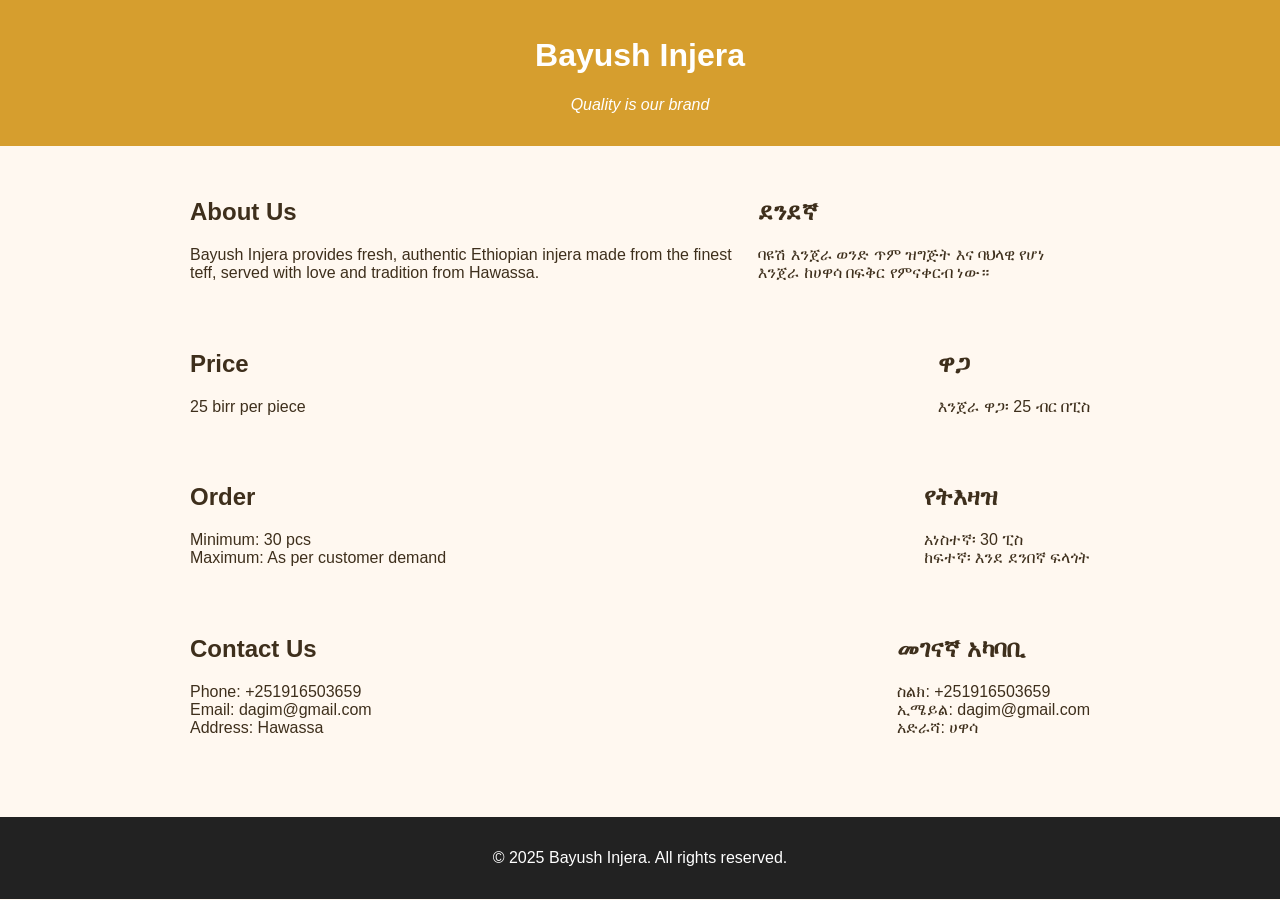
==== index.html @ 3847365c "Add files via upload" ====
<!DOCTYPE html>
<html lang="en">
<head>
  <meta charset="UTF-8" />
  <meta name="viewport" content="width=device-width, initial-scale=1.0" />
  <title>Bayush Injera</title>
  <style>
    body {
      font-family: sans-serif;
      background: #fff8f0;
      color: #3e2f1c;
      margin: 0;
      padding: 0;
    }
    header {
      background: #d69e2e;
      color: white;
      text-align: center;
      padding: 1rem;
    }
    .logo {
      max-width: 150px;
    }
    .container {
      padding: 2rem;
      max-width: 900px;
      margin: auto;
    }
    .section {
      margin-bottom: 2rem;
    }
    footer {
      background: #222;
      color: white;
      text-align: center;
      padding: 1rem;
    }
    .lang {
      display: flex;
      justify-content: space-between;
    }
  </style>
</head>
<body>
  <header>
    <h1>Bayush Injera</h1>
    <p><em>Quality is our brand</em></p>
  </header>

  <div class="container">
    <div class="section lang">
      <div>
        <h2>About Us</h2>
        <p>Bayush Injera provides fresh, authentic Ethiopian injera made from the finest teff, served with love and tradition from Hawassa.</p>
      </div>
      <div>
        <h2>ደንደኛ</h2>
        <p>ባዩሽ እንጀራ ወንድ ጥም ዝግጅት እና ባህላዊ የሆነ እንጀራ ከሀዋሳ በፍቅር የምናቀርብ ነው።</p>
      </div>
    </div>

    <div class="section lang">
      <div>
        <h2>Price</h2>
        <p>25 birr per piece</p>
      </div>
      <div>
        <h2>ዋጋ</h2>
        <p>እንጀራ ዋጋ፡ 25 ብር በፒስ</p>
      </div>
    </div>

    <div class="section lang">
      <div>
        <h2>Order</h2>
        <p>Minimum: 30 pcs<br>Maximum: As per customer demand</p>
      </div>
      <div>
        <h2>የትእዛዝ</h2>
        <p>አነስተኛ፡ 30 ፒስ <br>ከፍተኛ፡ እንደ ደንበኛ ፍላጎት</p>
      </div>
    </div>

    <div class="section lang">
      <div>
        <h2>Contact Us</h2>
        <p>
          Phone: +251916503659<br />
          Email: dagim@gmail.com<br />
          Address: Hawassa
        </p>
      </div>
      <div>
        <h2>መገናኛ አካባቢ</h2>
        <p>
          ስልክ: +251916503659<br />
          ኢሜይል: dagim@gmail.com<br />
          አድራሻ: ሀዋሳ
        </p>
      </div>
    </div>
  </div>

  <footer>
    <p>&copy; 2025 Bayush Injera. All rights reserved.</p>
  </footer>
</body>
</html>
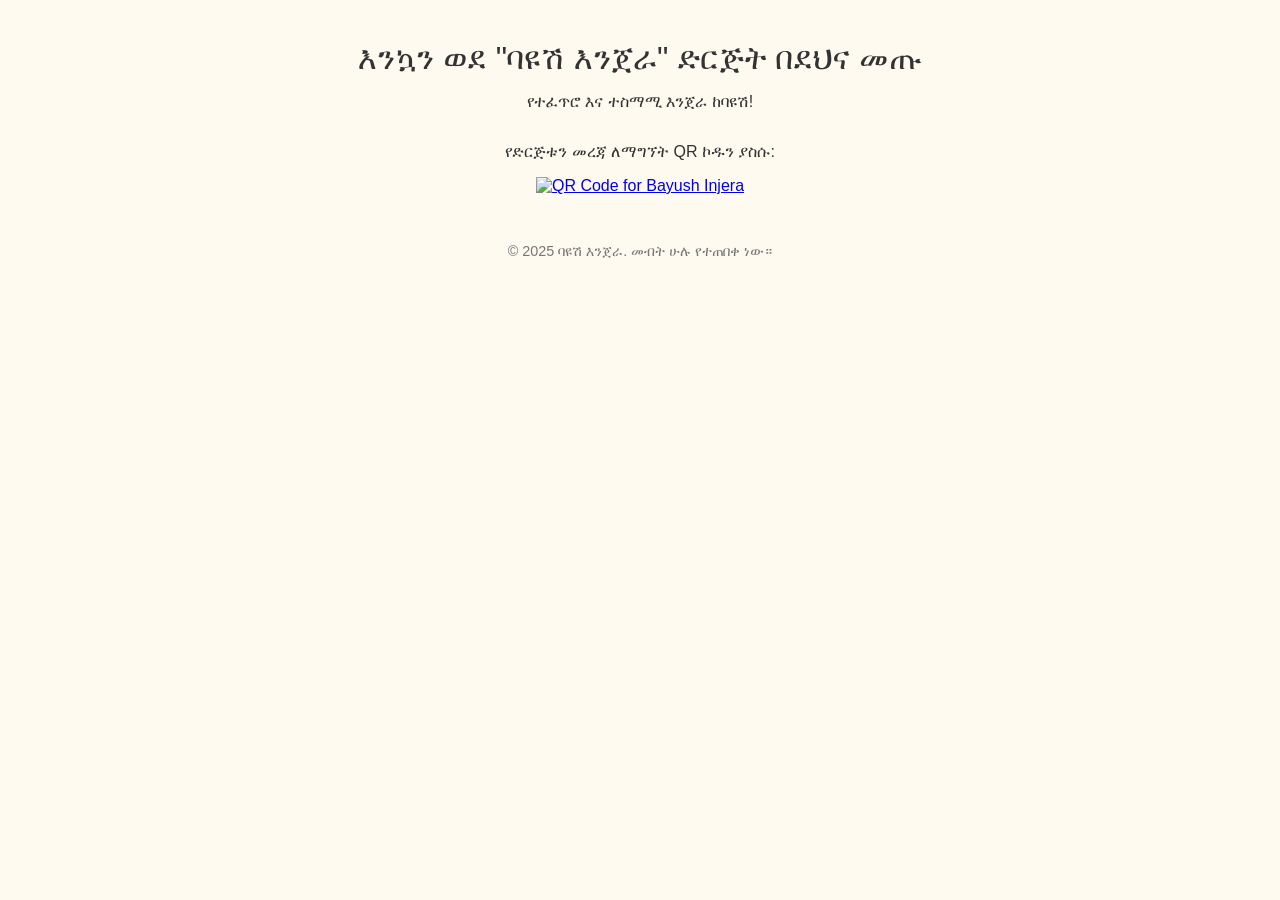
==== commit a3298271: "Add files via upload" ====
--- a/index.html
+++ b/index.html
@@ -1,109 +1,49 @@
-
 <!DOCTYPE html>
-<html lang="en">
+<html lang="am">
 <head>
-  <meta charset="UTF-8" />
-  <meta name="viewport" content="width=device-width, initial-scale=1.0" />
-  <title>Bayush Injera</title>
-  <style>
-    body {
-      font-family: sans-serif;
-      background: #fff8f0;
-      color: #3e2f1c;
-      margin: 0;
-      padding: 0;
-    }
-    header {
-      background: #d69e2e;
-      color: white;
-      text-align: center;
-      padding: 1rem;
-    }
-    .logo {
-      max-width: 150px;
-    }
-    .container {
-      padding: 2rem;
-      max-width: 900px;
-      margin: auto;
-    }
-    .section {
-      margin-bottom: 2rem;
-    }
-    footer {
-      background: #222;
-      color: white;
-      text-align: center;
-      padding: 1rem;
-    }
-    .lang {
-      display: flex;
-      justify-content: space-between;
-    }
-  </style>
+    <meta charset="UTF-8">
+    <meta name="viewport" content="width=device-width, initial-scale=1.0">
+    <title>ባዩሽ እንጀራ</title>
+    <style>
+        body {
+            font-family: sans-serif;
+            background-color: #fffaf0;
+            color: #333;
+            text-align: center;
+            padding: 2rem;
+        }
+        header {
+            font-size: 2rem;
+            margin-bottom: 1rem;
+        }
+        .qr {
+            margin-top: 2rem;
+        }
+        img {
+            width: 200px;
+            height: auto;
+        }
+        footer {
+            margin-top: 3rem;
+            font-size: 0.9rem;
+            color: #777;
+        }
+    </style>
 </head>
 <body>
-  <header>
-    <h1>Bayush Injera</h1>
-    <p><em>Quality is our brand</em></p>
-  </header>
+    <header>እንኳን ወደ "ባዩሽ እንጀራ" ድርጅት በደህና መጡ</header>
 
-  <div class="container">
-    <div class="section lang">
-      <div>
-        <h2>About Us</h2>
-        <p>Bayush Injera provides fresh, authentic Ethiopian injera made from the finest teff, served with love and tradition from Hawassa.</p>
-      </div>
-      <div>
-        <h2>ደንደኛ</h2>
-        <p>ባዩሽ እንጀራ ወንድ ጥም ዝግጅት እና ባህላዊ የሆነ እንጀራ ከሀዋሳ በፍቅር የምናቀርብ ነው።</p>
-      </div>
+    <p>የተፈጥሮ እና ተስማሚ እንጀራ ከባዩሽ!</p>
+
+    <div class="qr">
+        <p>የድርጅቱን መረጃ ለማግኘት QR ኮዱን ያስሱ:</p>
+        <a href="Bayush_Injera_QR.png" download>
+            <img src="Bayush_Injera_QR.png" alt="QR Code for Bayush Injera">
+        </a>
     </div>
 
-    <div class="section lang">
-      <div>
-        <h2>Price</h2>
-        <p>25 birr per piece</p>
-      </div>
-      <div>
-        <h2>ዋጋ</h2>
-        <p>እንጀራ ዋጋ፡ 25 ብር በፒስ</p>
-      </div>
-    </div>
-
-    <div class="section lang">
-      <div>
-        <h2>Order</h2>
-        <p>Minimum: 30 pcs<br>Maximum: As per customer demand</p>
-      </div>
-      <div>
-        <h2>የትእዛዝ</h2>
-        <p>አነስተኛ፡ 30 ፒስ <br>ከፍተኛ፡ እንደ ደንበኛ ፍላጎት</p>
-      </div>
-    </div>
-
-    <div class="section lang">
-      <div>
-        <h2>Contact Us</h2>
-        <p>
-          Phone: +251916503659<br />
-          Email: dagim@gmail.com<br />
-          Address: Hawassa
-        </p>
-      </div>
-      <div>
-        <h2>መገናኛ አካባቢ</h2>
-        <p>
-          ስልክ: +251916503659<br />
-          ኢሜይል: dagim@gmail.com<br />
-          አድራሻ: ሀዋሳ
-        </p>
-      </div>
-    </div>
-  </div>
-
-  <footer>
-    <p>&copy; 2025 Bayush Injera. All rights reserved.</p>
-  </footer>
+    <footer>
+        &copy; 2025 ባዩሽ እንጀራ. መብት ሁሉ የተጠበቀ ነው።
+    </footer>
 </body>
 </html>
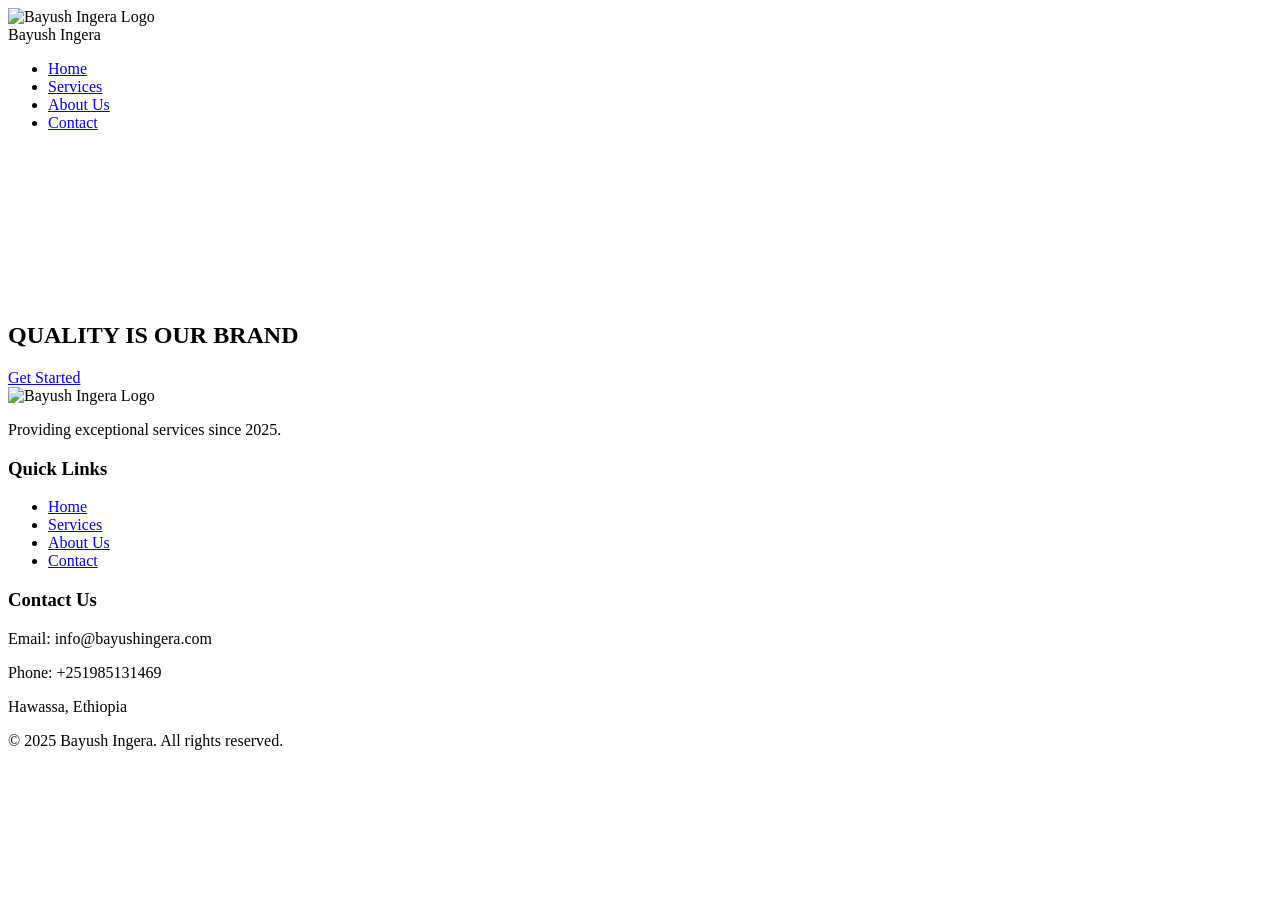
==== commit bd7569de: "Add files via upload" ====
--- a/index.html
+++ b/index.html
@@ -1,49 +1,67 @@
-<!DOCTYPE html>
-<html lang="am">
-<head>
-    <meta charset="UTF-8">
-    <meta name="viewport" content="width=device-width, initial-scale=1.0">
-    <title>ባዩሽ እንጀራ</title>
-    <style>
-        body {
-            font-family: sans-serif;
-            background-color: #fffaf0;
-            color: #333;
-            text-align: center;
-            padding: 2rem;
-        }
-        header {
-            font-size: 2rem;
-            margin-bottom: 1rem;
-        }
-        .qr {
-            margin-top: 2rem;
-        }
-        img {
-            width: 200px;
-            height: auto;
-        }
-        footer {
-            margin-top: 3rem;
-            font-size: 0.9rem;
-            color: #777;
-        }
-    </style>
-</head>
-<body>
-    <header>እንኳን ወደ "ባዩሽ እንጀራ" ድርጅት በደህና መጡ</header>
-
-    <p>የተፈጥሮ እና ተስማሚ እንጀራ ከባዩሽ!</p>
-
-    <div class="qr">
-        <p>የድርጅቱን መረጃ ለማግኘት QR ኮዱን ያስሱ:</p>
-        <a href="Bayush_Injera_QR.png" download>
-            <img src="Bayush_Injera_QR.png" alt="QR Code for Bayush Injera">
-        </a>
-    </div>
-
-    <footer>
-        &copy; 2025 ባዩሽ እንጀራ. መብት ሁሉ የተጠበቀ ነው።
-    </footer>
-</body>
-</html>
+<!DOCTYPE html>
+<html lang="en">
+<head>
+    <meta charset="UTF-8">
+    <meta name="viewport" content="width=device-width, initial-scale=1.0">
+    <title>Bayush Ingera -ባዩሽ እንጀራ </title>
+    <link rel="stylesheet" href="css/style.css">
+    <link rel="icon" href="images/favicon.ico">
+</head>
+<body>
+    <script src="js/scripts.js" defer></script>
+    <!-- Header with logo -->
+    <header>
+        <div class="logo-container">
+            <img src="images/logo.png" alt="Bayush Ingera Logo" class="logo-img">
+            <div class="logo-text">Bayush Ingera</div>
+        </div>
+        <nav>
+            <ul>
+                <li><a href="index.html" class="active">Home</a></li>
+                <li><a href="services.html">Services</a></li>
+                <li><a href="about.html">About Us</a></li>
+                <li><a href="contact.html">Contact</a></li>
+            </ul>
+        </nav>
+    </header>
+    
+    <section class="video-hero">
+    <video autoplay muted loop id="hero-video">
+        <source src="videos/showcase.mp4" type="video/mp4">
+        Your browser does not support HTML5 video.
+    </video>
+    <div class="video-overlay">
+        <h1>QUALITY IS OUR BRAND</h1>
+        <a href="#contact" class="btn">Get Started</a>
+    </div>
+     </section>
+    
+    <!-- Footer -->
+    <footer>
+        <div class="footer-content">
+            <div class="footer-column">
+                <img src="images/logo.png" alt="Bayush Ingera Logo" class="footer-logo">
+                <p>Providing exceptional services since 2025.</p>
+            </div>
+            <div class="footer-column">
+                <h3>Quick Links</h3>
+                <ul>
+                    <li><a href="index.html">Home</a></li>
+                    <li><a href="services.html">Services</a></li>
+                    <li><a href="about.html">About Us</a></li>
+                    <li><a href="contact.html">Contact</a></li>
+                </ul>
+            </div>
+            <div class="footer-column">
+                <h3>Contact Us</h3>
+                <p>Email: info@bayushingera.com</p>
+                <p>Phone: +251985131469</p>
+                <p>Hawassa, Ethiopia</p>
+            </div>
+        </div>
+        <div class="copyright">
+            &copy; 2025 Bayush Ingera. All rights reserved.
+        </div>
+    </footer>
+</body>
+</html>
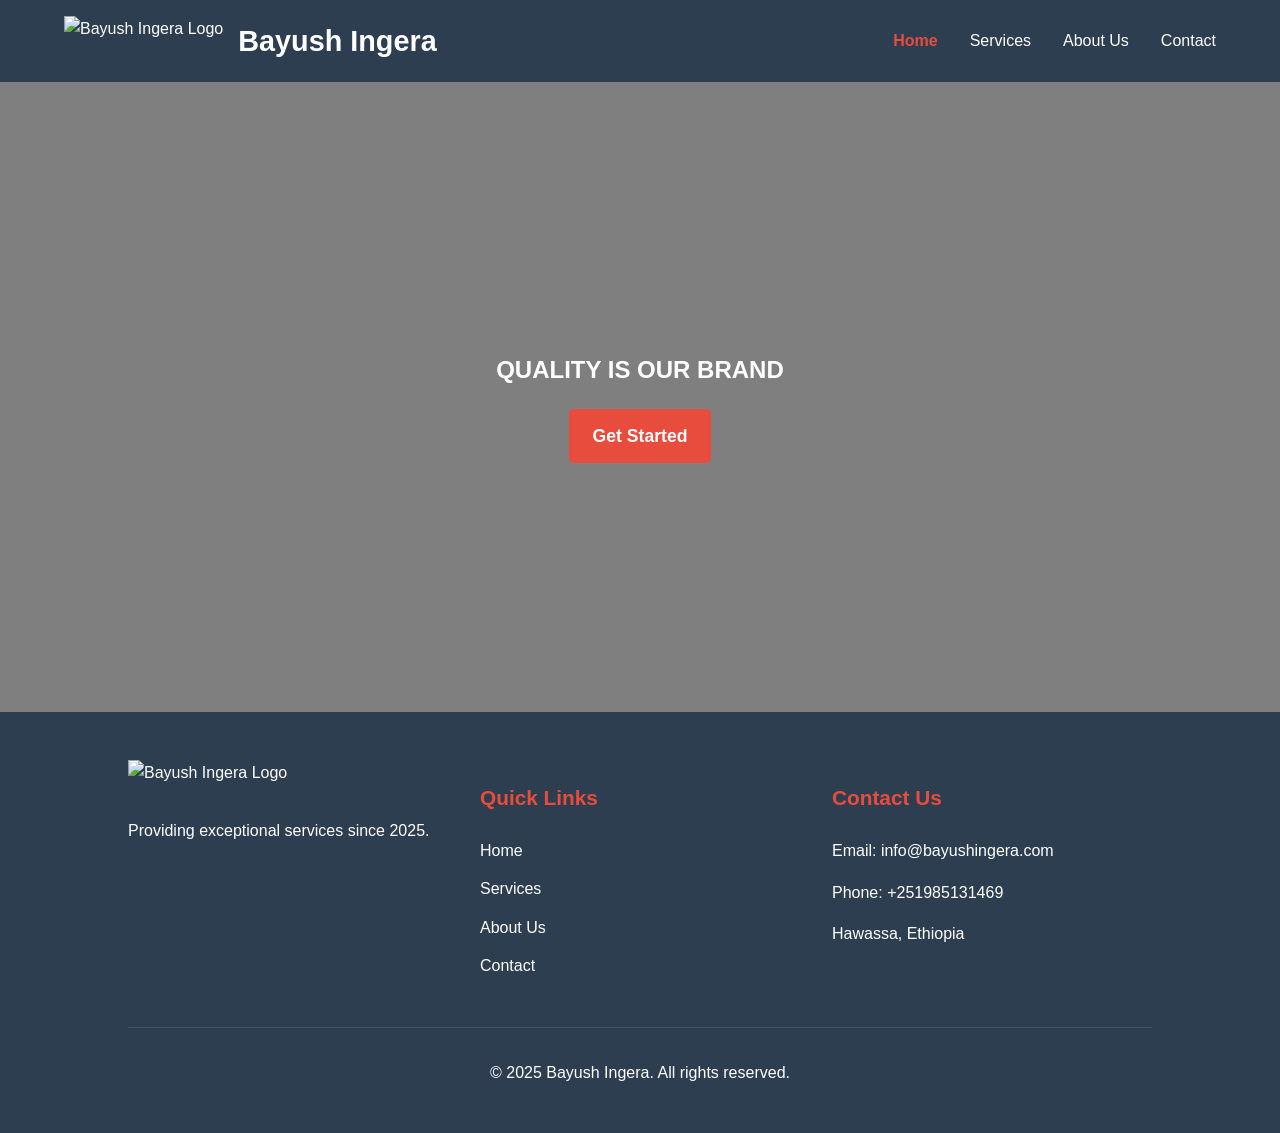
==== commit 9b1ab939: "Update index.html" ====
--- a/index.html
+++ b/index.html
@@ -4,11 +4,11 @@
     <meta charset="UTF-8">
     <meta name="viewport" content="width=device-width, initial-scale=1.0">
     <title>Bayush Ingera -ባዩሽ እንጀራ </title>
-    <link rel="stylesheet" href="css/style.css">
+    <link rel="stylesheet" href="style.css">
     <link rel="icon" href="images/favicon.ico">
 </head>
 <body>
-    <script src="js/scripts.js" defer></script>
+    <script src="scripts.js" defer></script>
     <!-- Header with logo -->
     <header>
         <div class="logo-container">
@@ -64,4 +64,4 @@
         </div>
     </footer>
 </body>
-</html>+</html>
--- a/style.css
+++ b/style.css
@@ -0,0 +1,476 @@
+/* Main Styles */
+:root {
+    --primary: #2c3e50;
+    --secondary: #e74c3c;
+    --light: #ecf0f1;
+    --dark: #2c3e50;
+}
+
+body {
+    font-family: 'Segoe UI', Tahoma, Geneva, Verdana, sans-serif;
+    margin: 0;
+    padding: 0;
+    line-height: 1.6;
+    color: var(--dark);
+}
+
+/* Header Styles */
+header {
+    background-color: var(--primary);
+    color: white;
+    padding: 1rem 5%;
+    display: flex;
+    justify-content: space-between;
+    align-items: center;
+    position: sticky;
+    top: 0;
+    z-index: 100;
+}
+
+.logo-container {
+    display: flex;
+    align-items: center;
+}
+
+.logo-img {
+    height: 50px;
+    width: auto;
+    margin-right: 15px;
+}
+
+.logo-text {
+    font-size: 1.8rem;
+    font-weight: bold;
+}
+
+/* Navigation */
+nav ul {
+    display: flex;
+    list-style: none;
+    margin: 0;
+    padding: 0;
+}
+
+nav ul li {
+    margin-left: 2rem;
+}
+
+nav ul li a {
+    color: white;
+    text-decoration: none;
+    font-weight: 500;
+    transition: color 0.3s;
+}
+
+nav ul li a:hover {
+    color: var(--secondary);
+}
+
+nav ul li a.active {
+    color: var(--secondary);
+    font-weight: 600;
+}
+
+/* Hero Section */
+.hero {
+    background: linear-gradient(rgba(0,0,0,0.7), rgba(0,0,0,0.7)), url('../images/hero-image.jpg');
+    background-size: cover;
+    background-position: center;
+    height: 70vh;
+    display: flex;
+    flex-direction: column;
+    justify-content: center;
+    align-items: center;
+    text-align: center;
+    color: white;
+    padding: 0 10%;
+}
+
+.hero h1 {
+    font-size: 3rem;
+    margin-bottom: 1rem;
+}
+
+.hero p {
+    font-size: 1.2rem;
+    margin-bottom: 2rem;
+    max-width: 800px;
+}
+
+/* Button */
+.btn {
+    background-color: var(--secondary);
+    color: white;
+    padding: 0.8rem 1.5rem;
+    border: none;
+    border-radius: 5px;
+    text-decoration: none;
+    font-weight: bold;
+    font-size: 1.1rem;
+    transition: all 0.3s;
+}
+
+.btn:hover {
+    background-color: #c0392b;
+    transform: translateY(-3px);
+    box-shadow: 0 5px 15px rgba(0,0,0,0.2);
+}
+
+/* Footer */
+footer {
+    background-color: var(--dark);
+    color: white;
+    padding: 3rem 10%;
+    text-align: center;
+}
+
+.footer-content {
+    display: grid;
+    grid-template-columns: repeat(auto-fit, minmax(250px, 1fr));
+    gap: 2rem;
+    margin-bottom: 2rem;
+    text-align: left;
+}
+
+.footer-logo {
+    height: 40px;
+    margin-bottom: 1rem;
+}
+
+.footer-column h3 {
+    margin-bottom: 1.5rem;
+    font-size: 1.3rem;
+    color: var(--secondary);
+}
+
+.footer-column ul {
+    list-style: none;
+    padding: 0;
+}
+
+.footer-column ul li {
+    margin-bottom: 0.8rem;
+}
+
+.footer-column ul li a {
+    color: white;
+    text-decoration: none;
+    transition: color 0.3s;
+}
+
+.footer-column ul li a:hover {
+    color: var(--secondary);
+}
+
+.copyright {
+    padding-top: 2rem;
+    border-top: 1px solid rgba(255,255,255,0.1);
+}
+
+/* Responsive Design */
+@media (max-width: 768px) {
+    header {
+        flex-direction: column;
+        padding: 1rem;
+    }
+    
+    .logo-container {
+        margin-bottom: 1rem;
+    }
+    
+    nav ul {
+        flex-wrap: wrap;
+        justify-content: center;
+    }
+    
+    nav ul li {
+        margin: 0 0.5rem 0.5rem;
+    }
+    
+    .hero h1 {
+        font-size: 2.2rem;
+    }
+    
+    .hero p {
+        font-size: 1rem;
+    }
+}/* About Page Styles */
+.about-hero {
+    background: linear-gradient(rgba(0,0,0,0.7), rgba(0,0,0,0.7)), url('../images/about-hero.jpg');
+    background-size: cover;
+    background-position: center;
+    height: 50vh;
+    display: flex;
+    flex-direction: column;
+    justify-content: center;
+    align-items: center;
+    text-align: center;
+    color: white;
+}
+
+.about-grid {
+    display: grid;
+    grid-template-columns: repeat(auto-fit, minmax(300px, 1fr));
+    gap: 2rem;
+    margin: 3rem 0;
+}
+
+.about-card {
+    background-color: var(--light);
+    padding: 2rem;
+    border-radius: 8px;
+    box-shadow: 0 5px 15px rgba(0,0,0,0.1);
+}
+
+.team-section {
+    margin: 5rem 0;
+    text-align: center;
+}
+
+.team-grid {
+    display: grid;
+    grid-template-columns: repeat(auto-fit, minmax(250px, 1fr));
+    gap: 2rem;
+    margin-top: 2rem;
+}
+
+.team-member {
+    background-color: white;
+    padding: 2rem;
+    border-radius: 8px;
+    box-shadow: 0 5px 15px rgba(0,0,0,0.1);
+}
+
+.member-photo {
+    width: 150px;
+    height: 150px;
+    border-radius: 50%;
+    margin: 0 auto 1rem;
+}
+
+/* Services Page Styles */
+.services-hero {
+    background: linear-gradient(rgba(0,0,0,0.7), rgba(0,0,0,0.7)), url('../images/services-hero.jpg');
+    background-size: cover;
+    background-position: center;
+    height: 50vh;
+    display: flex;
+    flex-direction: column;
+    justify-content: center;
+    align-items: center;
+    text-align: center;
+    color: white;
+}
+
+.service-category {
+    margin: 4rem 0;
+}
+
+.service-items {
+    display: grid;
+    grid-template-columns: repeat(auto-fit, minmax(300px, 1fr));
+    gap: 2rem;
+    margin-top: 2rem;
+}
+
+.service-item {
+    background-color: white;
+    padding: 2rem;
+    border-radius: 8px;
+    box-shadow: 0 5px 15px rgba(0,0,0,0.1);
+}
+
+.testimonials {
+    background-color: var(--light);
+    padding: 4rem 0;
+    text-align: center;
+}
+
+.testimonial-grid {
+    display: grid;
+    grid-template-columns: repeat(auto-fit, minmax(300px, 1fr));
+    gap: 2rem;
+    margin-top: 2rem;
+}
+
+.testimonial {
+    background-color: white;
+    padding: 2rem;
+    border-radius: 8px;
+    box-shadow: 0 5px 15px rgba(0,0,0,0.1);
+}
+
+.client-name {
+    font-weight: bold;
+    margin-top: 1rem;
+    color: var(--secondary);
+}
+
+/* Contact Page Styles */
+.contact-hero {
+    background: linear-gradient(rgba(0,0,0,0.7), rgba(0,0,0,0.7)), url('../images/contact-hero.jpg');
+    background-size: cover;
+    background-position: center;
+    height: 50vh;
+    display: flex;
+    flex-direction: column;
+    justify-content: center;
+    align-items: center;
+    text-align: center;
+    color: white;
+}
+
+.contact-grid {
+    display: grid;
+    grid-template-columns: 1fr 2fr;
+    gap: 3rem;
+    margin: 3rem 0;
+}
+
+@media (max-width: 768px) {
+    .contact-grid {
+        grid-template-columns: 1fr;
+    }
+}
+
+.contact-info {
+    background-color: var(--light);
+    padding: 2rem;
+    border-radius: 8px;
+}
+
+.info-item {
+    margin-bottom: 2rem;
+}
+
+.contact-form {
+    background-color: white;
+    padding: 2rem;
+    border-radius: 8px;
+    box-shadow: 0 5px 15px rgba(0,0,0,0.1);
+}
+
+.form-group {
+    margin-bottom: 1.5rem;
+}
+
+.form-group label {
+    display: block;
+    margin-bottom: 0.5rem;
+    font-weight: 500;
+}
+
+.form-group input,
+.form-group select,
+.form-group textarea {
+    width: 100%;
+    padding: 0.8rem;
+    border: 1px solid #ddd;
+    border-radius: 4px;
+    font-family: inherit;
+}
+
+.map-section {
+    margin: 4rem 0;
+}
+
+.map-placeholder {
+    height: 400px;
+    background-color: #f5f5f5;
+    display: flex;
+    justify-content: center;
+    align-items: center;
+    margin-top: 2rem;
+}
+
+/* Container for all pages */
+.container {
+    max-width: 1200px;
+    margin: 0 auto;
+    padding: 0 2rem;
+}/* Video Hero Styles */
+.video-hero {
+    position: relative;
+    height: 70vh;
+    overflow: hidden;
+}
+
+#hero-video {
+    position: absolute;
+    top: 50%;
+    left: 50%;
+    transform: translate(-50%, -50%);
+    min-width: 100%;
+    min-height: 100%;
+    z-index: -1;
+}
+
+.video-overlay {
+    background: rgba(0,0,0,0.5);
+    height: 100%;
+    display: flex;
+    flex-direction: column;
+    justify-content: center;
+    align-items: center;
+    text-align: center;
+    color: white;
+}
+
+/* Video Modal */
+.video-modal {
+    position: fixed;
+    top: 0;
+    left: 0;
+    width: 100%;
+    height: 100%;
+    background: rgba(0,0,0,0.8);
+    z-index: 1000;
+    display: flex;
+    justify-content: center;
+    align-items: center;
+}
+
+.modal-content {
+    position: relative;
+    width: 80%;
+    max-width: 800px;
+}
+
+.modal-content video {
+    width: 100%;
+}
+
+.close-modal {
+    position: absolute;
+    top: -40px;
+    right: 0;
+    color: white;
+    font-size: 2rem;
+    cursor: pointer;
+}
+
+/* Video Testimonial */
+.video-testimonial {
+    position: relative;
+    margin: 2rem 0;
+}
+
+.video-trigger {
+    display: inline-block;
+    position: relative;
+}
+
+.video-trigger img {
+    display: block;
+    max-width: 100%;
+}
+
+.play-icon {
+    position: absolute;
+    top: 50%;
+    left: 50%;
+    transform: translate(-50%, -50%);
+    font-size: 3rem;
+    color: white;
+    text-shadow: 0 0 10px rgba(0,0,0,0.5);
+}
